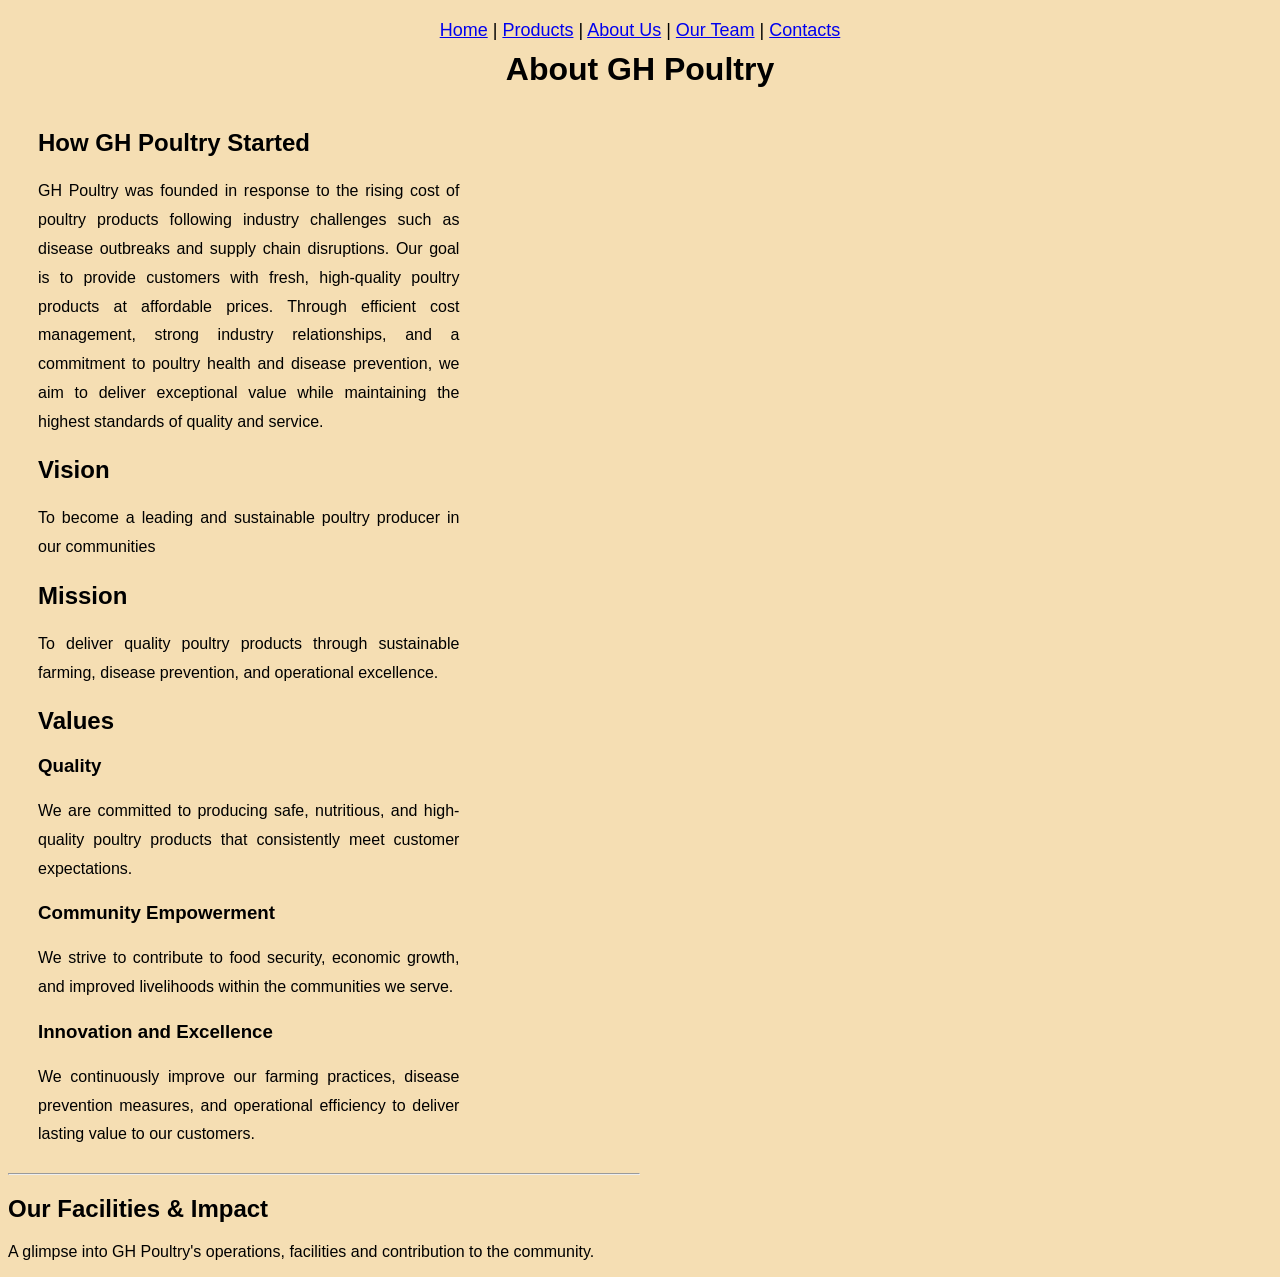
==== about.html @ c9e305f1 "Add files via upload" ====
<!DOCTYPE html>
<html>

<head>
    <title>About Us - GH Poultry</title>
    <link rel="stylesheet" href="style.css">
</head>

<body>

      <nav>
    <a href="index.html">Home</a> |
    <a href="products.html">Products</a> |
    <a href="about.html">About Us</a> |
    <a href="team.html">Our Team</a> |
    <a href="contacts.html">Contacts</a> 
    </nav>

    <h1>About GH Poultry</h1>
    
<div class="about-page">

<div class="about-left">
    <h2>How GH Poultry Started</h2>

    <p>
      GH Poultry was founded in response to the rising cost of poultry products following industry 
      challenges such as disease outbreaks and supply chain disruptions. Our goal is to provide customers 
      with fresh, high-quality poultry products at affordable prices. Through efficient cost management, 
      strong industry relationships, and a commitment to poultry health and disease prevention, we aim to 
      deliver exceptional value while maintaining the highest standards of quality and service.
    </p>

    <h2>Vision</h2>

    <p>
       To become a leading and sustainable poultry producer in our communities
    </p>

    <h2>Mission</h2>

    <p>
       To deliver quality poultry products through sustainable farming, disease prevention,
       and operational excellence.
    </p>

   <h2>Values</h2>

<h3>Quality</h3>

<p>
    We are committed to producing safe, nutritious, and high-quality poultry products that consistently meet customer expectations.
</p>

<h3>Community Empowerment</h3>

<p>
    We strive to contribute to food security, economic growth, and improved livelihoods within the communities we serve.
</p>

<h3>Innovation and Excellence</h3>

<p>
    We continuously improve our farming practices, disease prevention measures, and operational efficiency to deliver lasting value to our customers.
</p>




</div>

</div>



<div class="about-right">
<hr>

<h2>Our Facilities & Impact</h2>

<p>
    A glimpse into GH Poultry's operations, facilities and contribution to the community.
</p>




</div>
</div>

</div>
</body>

</html>
---- style.css ----
body {
    text-align: center;
    background-color: wheat;
    font-family: Arial, Helvetica, sans-serif;
}

img {
    margin-top: 20px;
}

h1 {
    margin-top: 10px;
}

p {
    margin-top: 20px;
}

nav {
    margin-top: 20px;
    font-size: 18px;
}

.address {
    display: inline-block;
    text-align: left;
}

.products {
    display: flex;
    justify-content: space-around;
}

.product {
    width: 30%;
}

.about-page {
    display: flex;
    justify-content: space-between;
    align-items: flex-start;
    text-align: left;
}

.about-left {
    width: 50%;
    text-align: left;
    padding-right: 50px;
}

.about-right {
    width: 50%;
    text-align: left;
}

.about-left p {
    width: 70%;
    text-align: justify;
    line-height: 1.8;
}

.team {
    border: 1px solid black;
    padding: 15px;
    background-color: rgba(255,255,255,0.15);
    width: 95%;
    margin: 0 auto;
}

.member {
    width: 250px;
    background-color: #f5a300;
    padding: 20px;
    margin: 20px auto;
    border: 2px solid white;
    border-radius: 10px;

    display: flex;
    align-items: center;
    gap: 20px;
}

.member {
    min-height: 130px;
}

.position {
    color: red;
    font-size: 18px;
    font-weight: bold;
}

.photo {
    width: 90px;
    height: 110px;
    background-color: lightgray;
    border: 2px solid white;

    display: flex;
    justify-content: center;
    align-items: center;
}

.info {
    flex: 1;
    text-align: center;
}

.info p {
    font-size: 14px;
}

.position {
    margin-bottom: 20px;
}

.team-row {
    display: flex;
    justify-content: center;
    gap: 20px;
    flex-wrap: wrap;
}

.about-page {
    display: flex;
    justify-content: space-between;
    align-items: flex-start;
    text-align: left;
    padding-left: 30px;
    padding-right: 30px;
}

.third-row {
    margin-top: 60px;
}

.logo {
    width: 150px;
    height: auto;
}

.tagline {
    font-style: italic;
    font-size: 18px;
    margin-top: 5px;
    margin-bottom: 15px;
}
.header {
    display: flex;
    align-items: center;
    justify-content: flex-start;
    gap: 20px;

    padding: 15px 30px;
}

.header {
    display: flex;
    align-items: center;
    gap: 20px;
    padding: 15px 30px;
}

.header-text {
    text-align: left;
    display: flex;
    flex-direction: column;
}

.header-text h2 {
    margin: 0 0 5px 0;
}

.tagline {
    margin-top: 5px;
    margin-bottom: 0;
    font-style: italic;
}
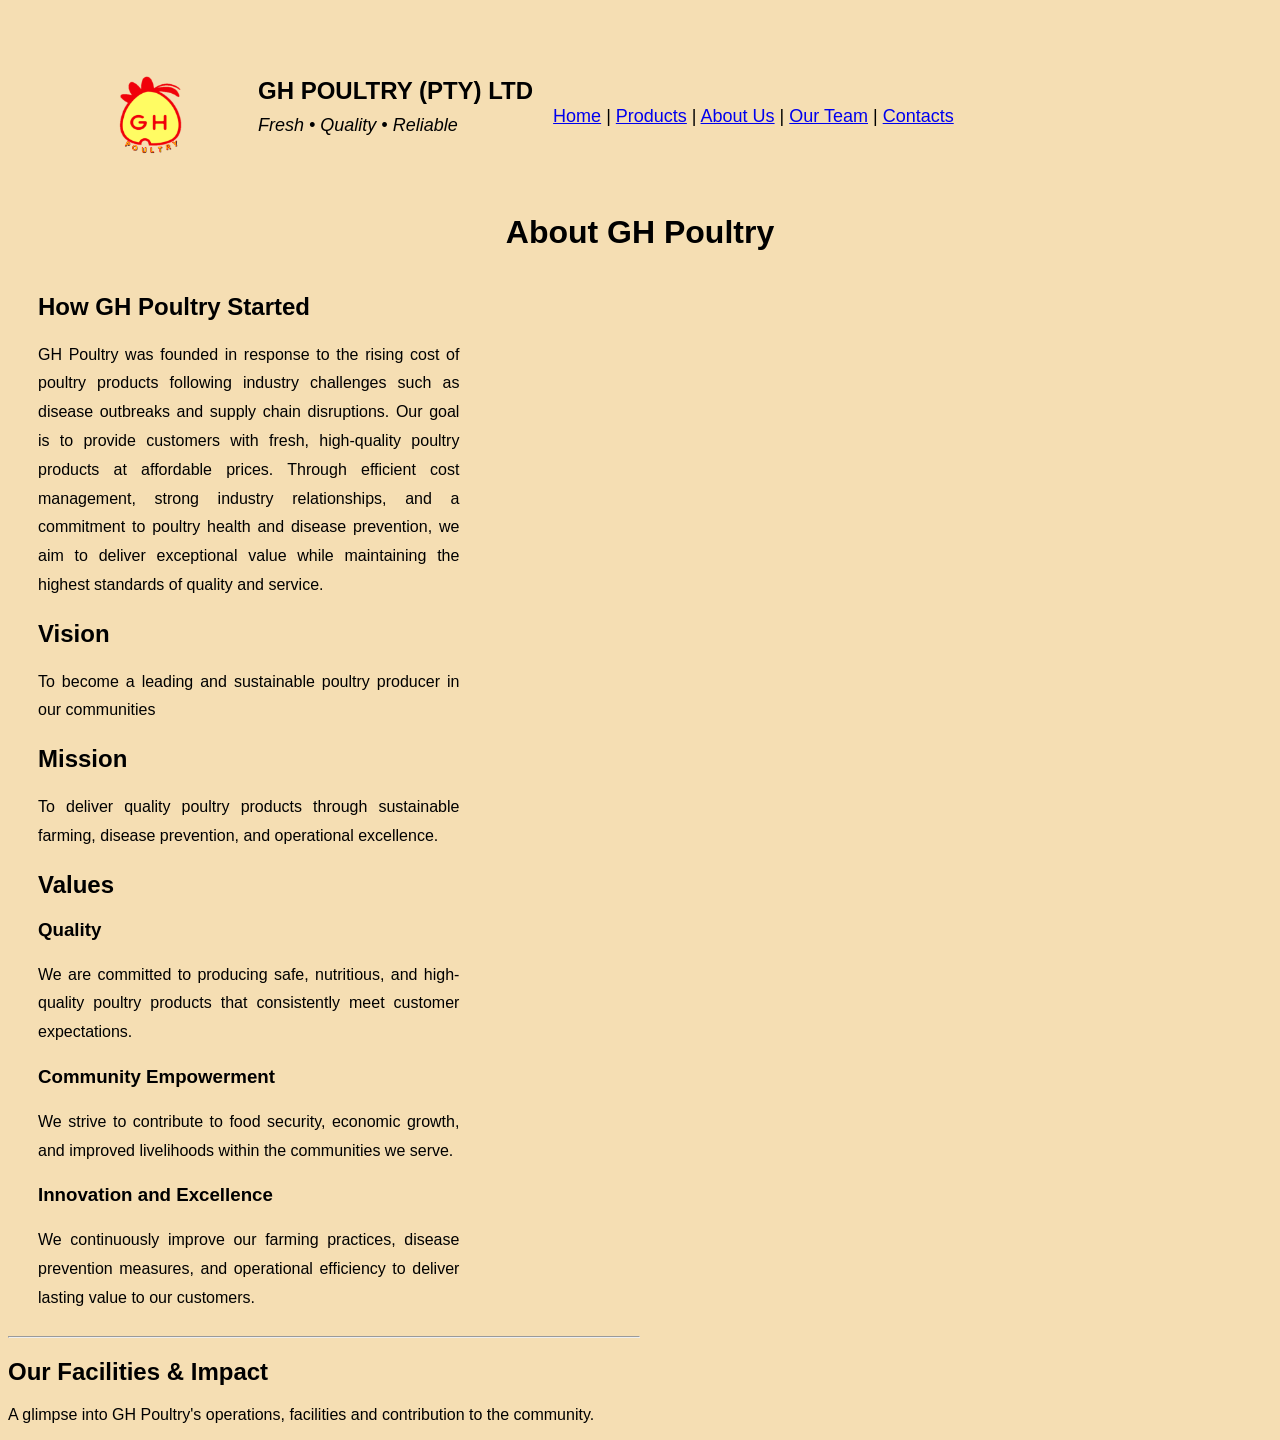
==== commit 141303a8: "Update about.html" ====
--- a/about.html
+++ b/about.html
@@ -2,19 +2,32 @@
 <html>
 
 <head>
-    <title>About Us - GH Poultry</title>
+    
     <link rel="stylesheet" href="style.css">
 </head>
 
 <body>
 
-      <nav>
+    <div class="header">
+
+   <img src="images/logo.png" width="200" height="auto">
+
+    <div class="header-text">
+
+        <h2>GH POULTRY (PTY) LTD </h2>
+        <p class="tagline">Fresh • Quality • Reliable </p>
+
+    </div>
+
+
+       <nav>
     <a href="index.html">Home</a> |
     <a href="products.html">Products</a> |
     <a href="about.html">About Us</a> |
     <a href="team.html">Our Team</a> |
     <a href="contacts.html">Contacts</a> 
     </nav>
+    </div>
 
     <h1>About GH Poultry</h1>
     
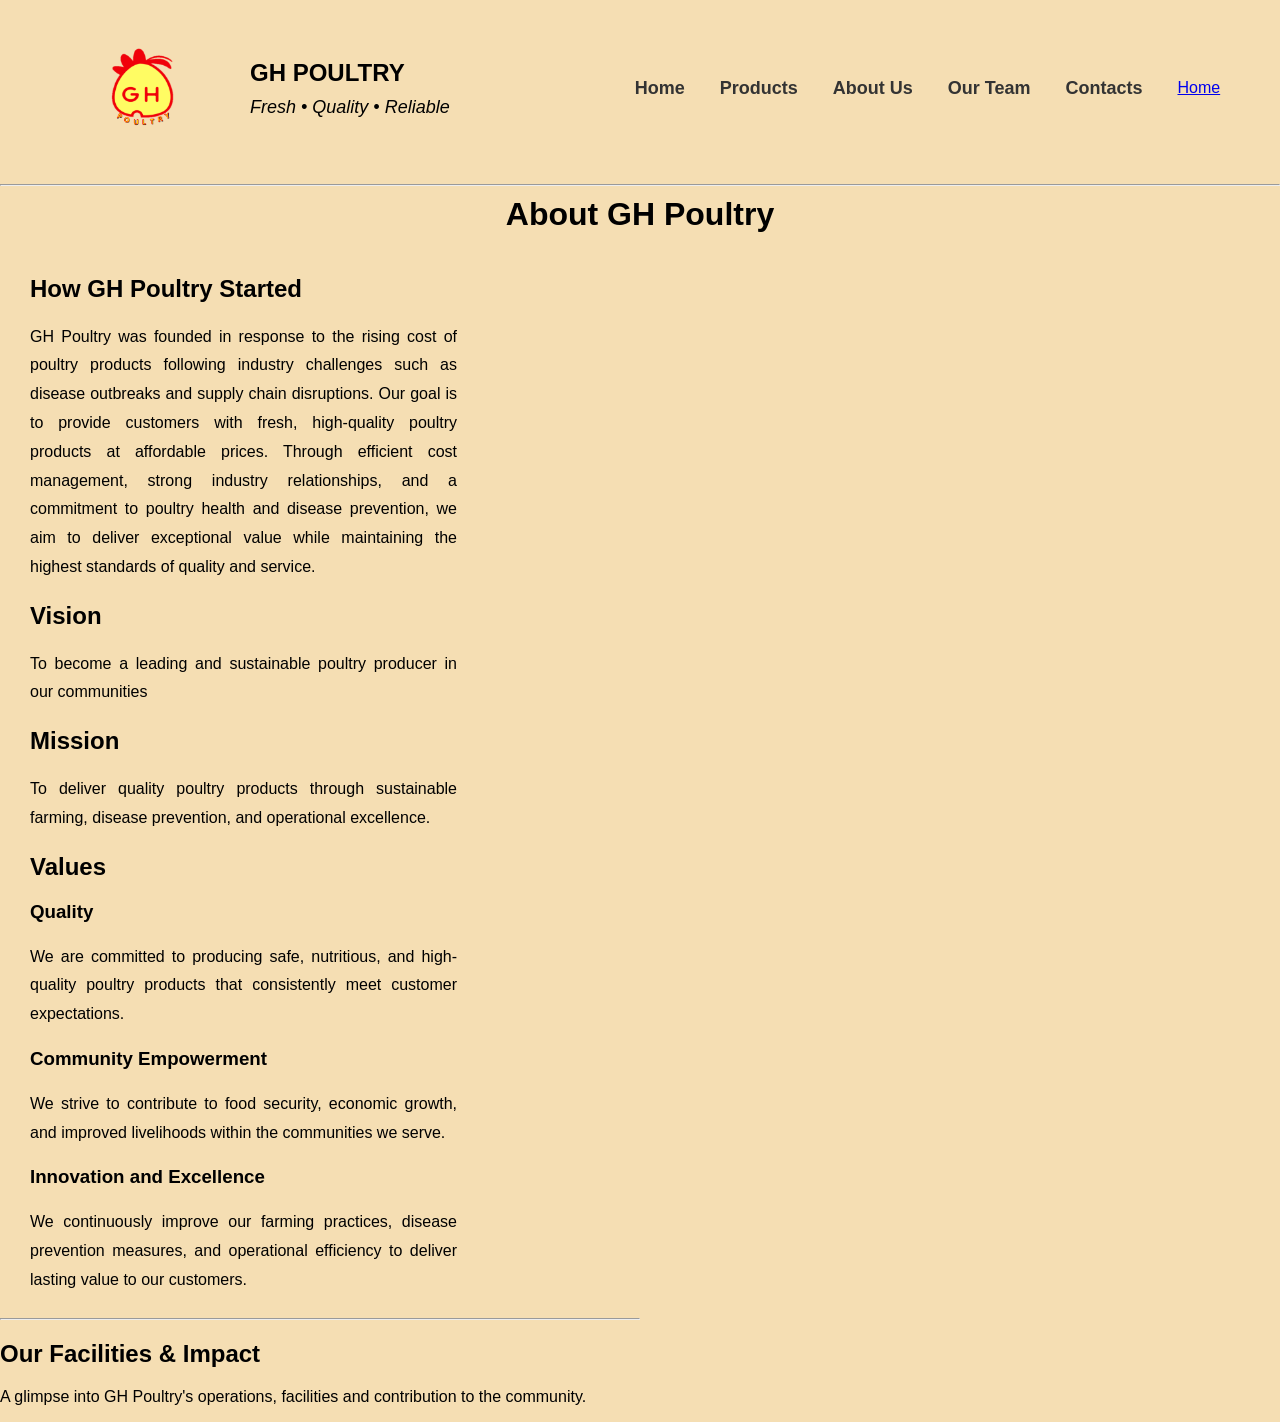
==== commit 32305636: "Update about.html" ====
--- a/about.html
+++ b/about.html
@@ -2,8 +2,11 @@
 <html>
 
 <head>
-    
+
+    <meta name="viewport" content="width=device-width, initial-scale=1.0">
+
     <link rel="stylesheet" href="style.css">
+
 </head>
 
 <body>
@@ -14,21 +17,26 @@
 
     <div class="header-text">
 
-        <h2>GH POULTRY (PTY) LTD </h2>
+        <h2>GH POULTRY</h2>
         <p class="tagline">Fresh • Quality • Reliable </p>
 
     </div>
 
 
-       <nav>
-    <a href="index.html">Home</a> |
-    <a href="products.html">Products</a> |
-    <a href="about.html">About Us</a> |
-    <a href="team.html">Our Team</a> |
-    <a href="contacts.html">Contacts</a> 
-    </nav>
+<nav>
+    <a href="index.html">Home</a>
+    <a href="products.html">Products</a>
+    <a href="about.html">About Us</a>
+    <a href="team.html">Our Team</a>
+    <a href="contacts.html">Contacts</a>
+</nav>
+
+<a href="index.html" class="home-button">Home</a>
+
     </div>
 
+    <hr>
+    
     <h1>About GH Poultry</h1>
     
 <div class="about-page">
@@ -105,3 +113,5 @@
 </body>
 
 </html>
+
+
--- a/style.css
+++ b/style.css
@@ -5,7 +5,7 @@
 }
 
 img {
-    margin-top: 20px;
+    margin-top: 0;
 }
 
 h1 {
@@ -16,10 +16,17 @@
     margin-top: 20px;
 }
 
+.header {
+    display: flex;
+    align-items: center;
+    position: relative;
+}
+
 nav {
-    margin-top: 20px;
+    margin-left: 150px;
     font-size: 18px;
 }
+
 
 .address {
     display: inline-block;
@@ -135,7 +142,7 @@
 }
 
 .logo {
-    width: 150px;
+    width: 100px;
     height: auto;
 }
 
@@ -175,4 +182,260 @@
     margin-top: 5px;
     margin-bottom: 0;
     font-style: italic;
-}+}
+
+.hero-banner {
+    height: 500px;
+    background-image:
+        linear-gradient(
+            rgba(0,0,0,0.45),
+            rgba(0,0,0,0.45)
+        ),
+        url("images/Background.jpg");
+
+    background-size: cover;
+    background-position: center;
+    background-repeat: no-repeat;
+}
+
+.hero-content{
+    height:100%;
+    display:flex;
+    flex-direction:column;
+    justify-content:center;
+    align-items:flex-start;
+    text-align:left;
+
+    width:50%;
+    padding-left:150px;
+
+    color:white;
+}
+
+.hero-content h1{
+    font-size:48px;
+    margin-bottom:15px;
+    text-shadow:2px 2px 8px rgba(0,0,0,0.7);
+}
+
+.hero-content p{
+    font-size:22px;
+    max-width:700px;
+    text-shadow:1px 1px 6px rgba(0,0,0,0.7);
+}
+
+.content {
+    text-align: center;
+    margin-top: 40px;
+}
+
+body {
+    margin: 0;
+    padding: 0;
+}
+
+.photo img {
+    width: 150px;
+    height: 150px;
+    object-fit: cover;
+    border-radius: 50%;
+    border: 3px solid #d4a017;
+}
+
+.why-choose {
+    text-align: center;
+    margin: 40px 0;
+}
+
+.card-container {
+    display: flex;
+    justify-content: center;
+    gap: 20px;
+    flex-wrap: wrap;
+}
+
+.card {
+    background: white;
+    width: 260px;
+    padding: 20px;
+    border-radius: 15px;
+    box-shadow: 0 4px 10px rgba(0,0,0,0.1);
+}
+
+.card h3 {
+    margin-bottom: 10px;
+}
+.card:hover{
+    transform: translateY(-5px);
+    transition: 0.3s;
+}
+
+.hero-buttons{
+    margin-top:20px;
+}
+
+.btn{
+    display:inline-block;
+    background:#d97706;
+    color:white;
+    text-decoration:none;
+    padding:12px 25px;
+    margin:0 10px;
+    border-radius:8px;
+    font-weight:bold;
+}
+
+.btn:hover{
+    background:#b45309;
+}
+
+nav a{
+    text-decoration:none;
+    color:#333;
+    font-weight:bold;
+    margin:0 15px;
+}
+
+nav a:hover{
+    color:#d97706 }
+
+footer{
+    background:#333;
+    color:white;
+    text-align:center;
+    padding:30px;
+    margin-top:50px;
+}
+
+footer h3{
+    margin-bottom:10px;
+}
+
+footer p{
+    margin:5px 0;
+}
+
+footer iframe{
+    width:80%;
+    max-width:600px;
+    height:300px;
+    border-radius:10px;
+    margin:20px 0;
+}
+
+.menu-toggle{
+    display: none;
+}
+
+#mobileMenu{
+    display: flex;
+}
+
+@media screen and (max-width: 768px){
+
+  .menu-toggle{
+    display: block;
+    position: absolute;
+    right: 20px;
+    top: 20px;
+    z-index: 1001;
+}
+
+    .header img{
+    width: 55px;
+    height: auto;
+}
+
+.header{
+    flex-direction: row;
+    align-items: center;
+    justify-content: flex-start;
+    gap: 15px;
+}
+
+.header-text{
+    text-align: left;
+}
+
+    .header{
+    position: relative;
+}
+
+    .hero-content{
+        width: 90%;
+        padding-left: 20px;
+    }
+
+    .hero-content h1{
+        font-size: 32px;
+    }
+
+    .hero-content p{
+        font-size: 16px;
+    }
+
+#mobileMenu{
+    display: flex;
+    flex-direction: column;
+
+    position: fixed;
+    top: 0;
+    right: -250px;
+
+    width: 110px;
+    height: 100vh;
+
+    background: rgba(245, 222, 179, 0.25);
+
+    backdrop-filter: blur(15px);
+
+    padding-top: 60px;
+
+    box-shadow: -3px 0 8px rgba(0,0,0,0.12);
+
+    text-align: center;
+    transition: right 0.3s ease;
+    z-index: 1000;
+}
+
+#mobileMenu a{
+    display: block;
+    padding: 8px;
+    margin: 2px 0;
+    text-decoration: none;
+    color: #333;
+    font-weight: bold;
+    font-size: 18px;
+}
+
+    nav{
+        margin-left: 0;
+    }
+
+#mobileMenu a:hover{
+    background: rgba(217,119,6,0.1);
+    color: #d97706;
+    border-radius: 5px;
+}
+
+.tagline{
+    font-size: 14px;
+}
+
+.header-text h2{
+    font-size: 16px;
+    margin-bottom: 5px;
+}
+
+.hero-buttons{
+    display: flex;
+    flex-direction: column;
+    gap: 10px;
+}
+
+.btn{
+    width: fit-content;
+}
+
+}
+
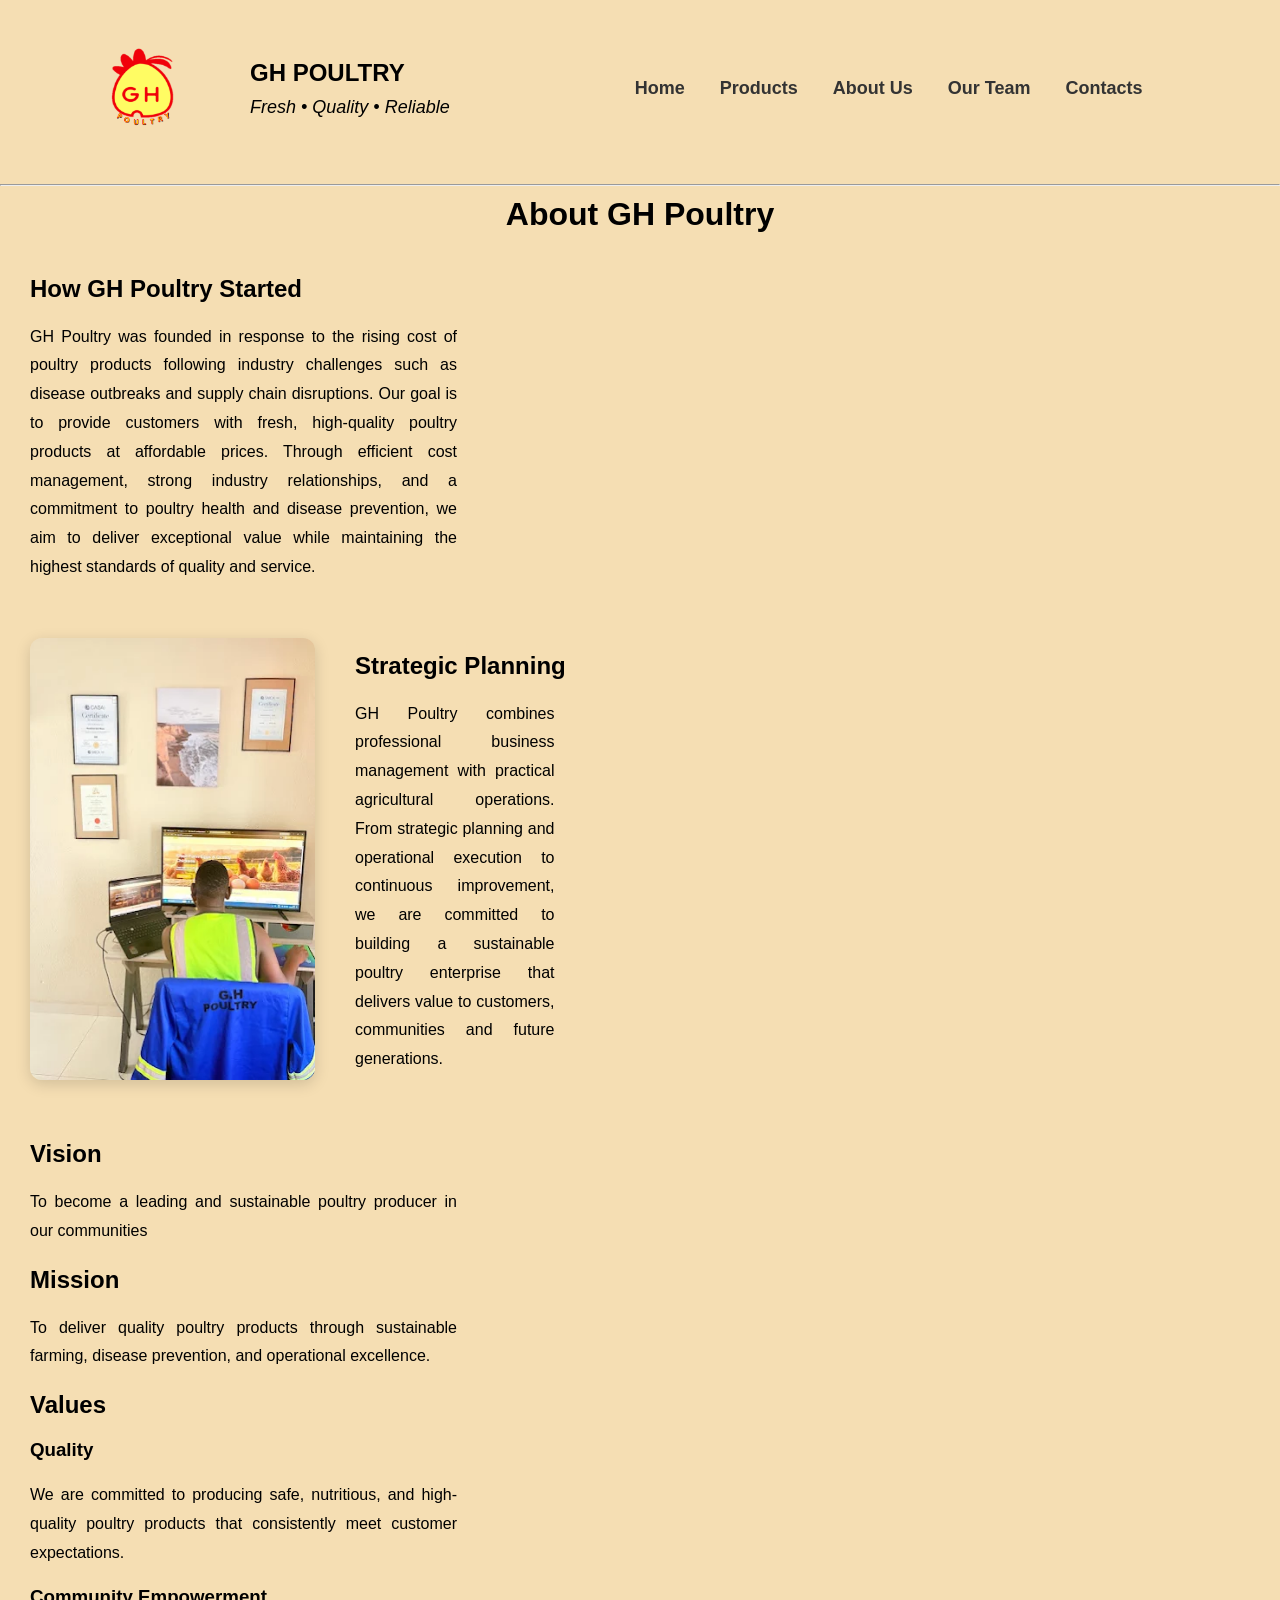
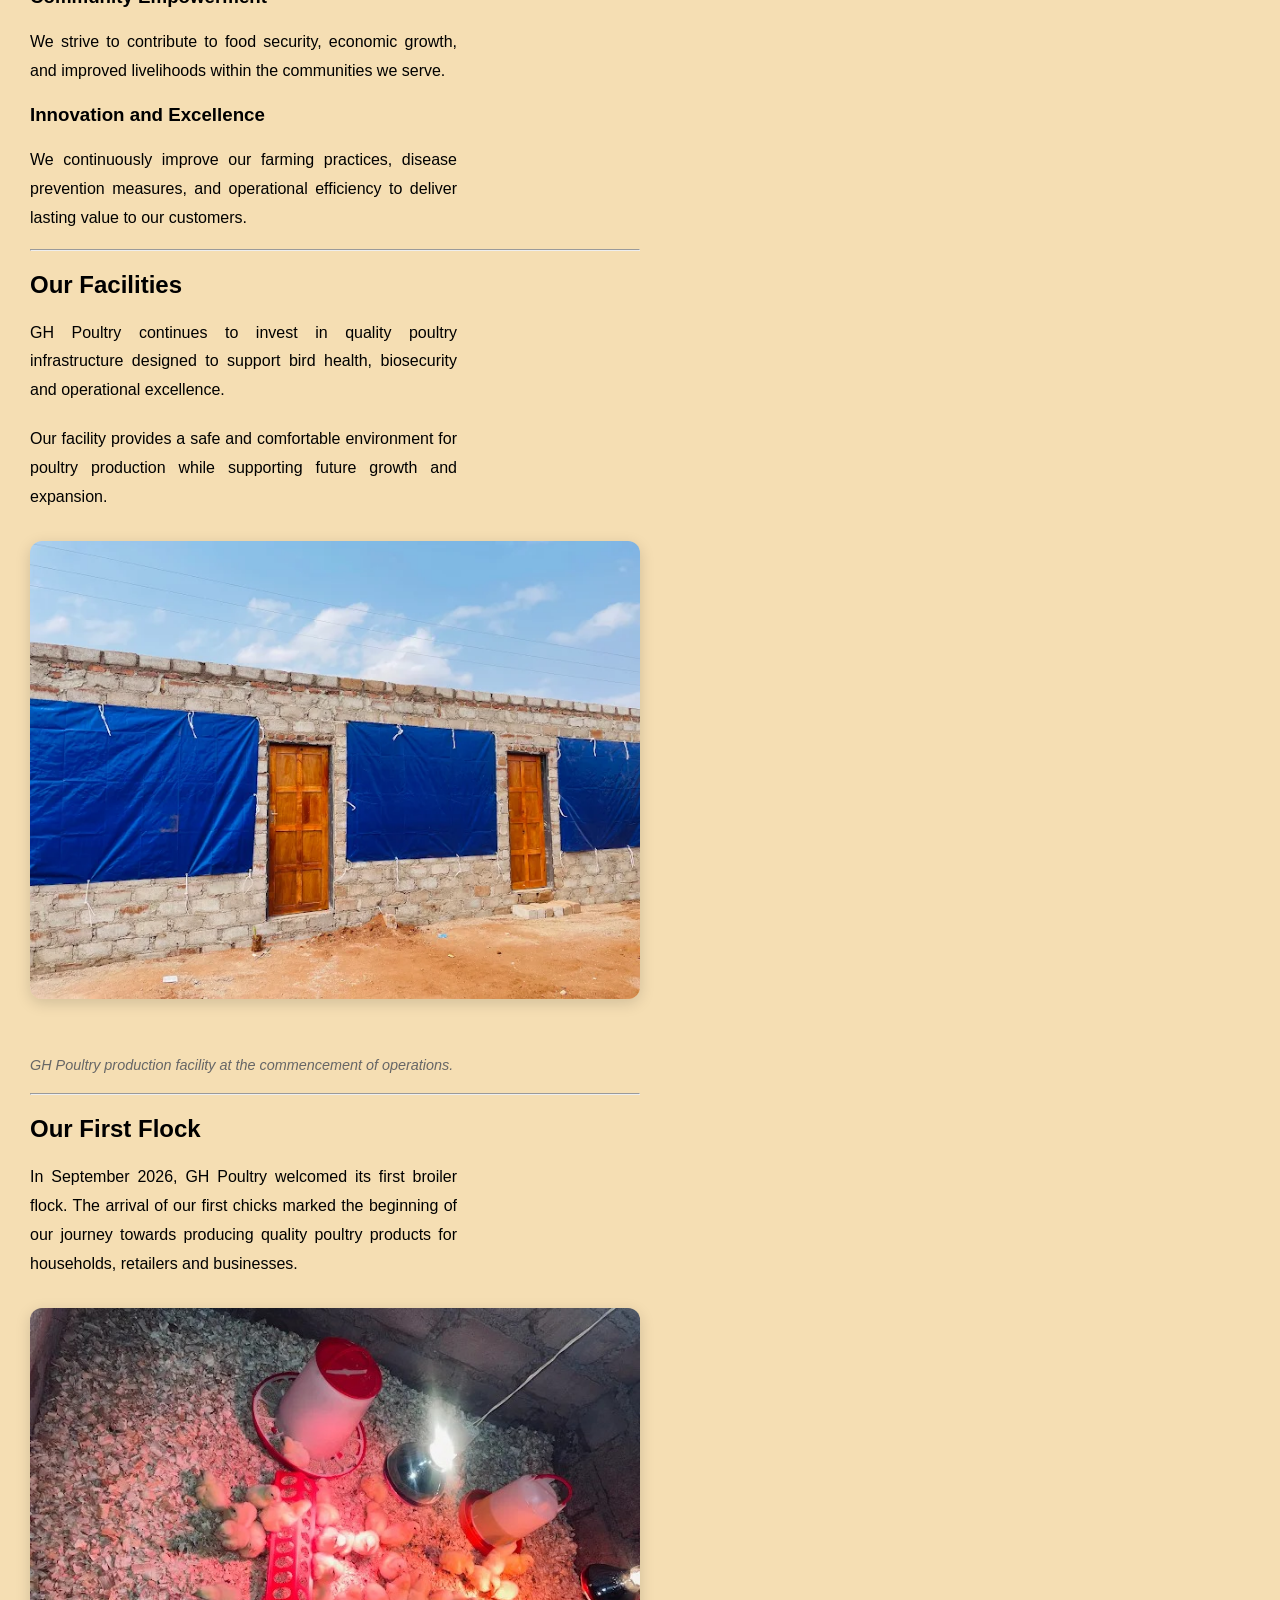
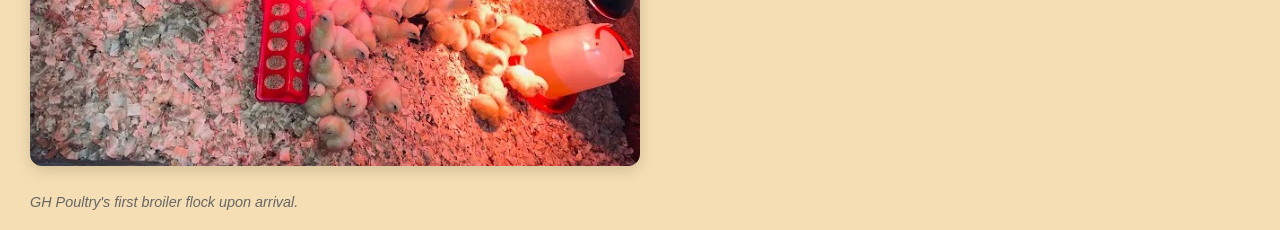
==== commit 1116624c: "Updated About Us page with facilities and first flock" ====
--- a/about.html
+++ b/about.html
@@ -1,117 +1,171 @@
-<!DOCTYPE html>
-<html>
-
-<head>
-
-    <meta name="viewport" content="width=device-width, initial-scale=1.0">
-
-    <link rel="stylesheet" href="style.css">
-
-</head>
-
-<body>
-
-    <div class="header">
-
-   <img src="images/logo.png" width="200" height="auto">
-
-    <div class="header-text">
-
-        <h2>GH POULTRY</h2>
-        <p class="tagline">Fresh • Quality • Reliable </p>
-
-    </div>
-
-
-<nav>
-    <a href="index.html">Home</a>
-    <a href="products.html">Products</a>
-    <a href="about.html">About Us</a>
-    <a href="team.html">Our Team</a>
-    <a href="contacts.html">Contacts</a>
-</nav>
-
-<a href="index.html" class="home-button">Home</a>
-
-    </div>
-
-    <hr>
-    
-    <h1>About GH Poultry</h1>
-    
-<div class="about-page">
-
-<div class="about-left">
-    <h2>How GH Poultry Started</h2>
-
-    <p>
-      GH Poultry was founded in response to the rising cost of poultry products following industry 
-      challenges such as disease outbreaks and supply chain disruptions. Our goal is to provide customers 
-      with fresh, high-quality poultry products at affordable prices. Through efficient cost management, 
-      strong industry relationships, and a commitment to poultry health and disease prevention, we aim to 
-      deliver exceptional value while maintaining the highest standards of quality and service.
-    </p>
-
-    <h2>Vision</h2>
-
-    <p>
-       To become a leading and sustainable poultry producer in our communities
-    </p>
-
-    <h2>Mission</h2>
-
-    <p>
-       To deliver quality poultry products through sustainable farming, disease prevention,
-       and operational excellence.
-    </p>
-
-   <h2>Values</h2>
-
-<h3>Quality</h3>
-
-<p>
-    We are committed to producing safe, nutritious, and high-quality poultry products that consistently meet customer expectations.
-</p>
-
-<h3>Community Empowerment</h3>
-
-<p>
-    We strive to contribute to food security, economic growth, and improved livelihoods within the communities we serve.
-</p>
-
-<h3>Innovation and Excellence</h3>
-
-<p>
-    We continuously improve our farming practices, disease prevention measures, and operational efficiency to deliver lasting value to our customers.
-</p>
-
-
-
-
-</div>
-
-</div>
-
-
-
-<div class="about-right">
-<hr>
-
-<h2>Our Facilities & Impact</h2>
-
-<p>
-    A glimpse into GH Poultry's operations, facilities and contribution to the community.
-</p>
-
-
-
-
-</div>
-</div>
-
-</div>
-</body>
-
-</html>
-
-
+<!DOCTYPE html>
+<html>
+
+<head>
+
+    <meta name="viewport" content="width=device-width, initial-scale=1.0">
+
+    <link rel="stylesheet" href="style.css">
+
+</head>
+
+<body>
+
+    <div class="header">
+
+   <img src="images/logo.png" width="200" height="auto">
+
+    <div class="header-text">
+
+        <h2>GH POULTRY</h2>
+        <p class="tagline">Fresh • Quality • Reliable </p>
+
+    </div>
+
+
+<nav>
+    <a href="index.html">Home</a>
+    <a href="products.html">Products</a>
+    <a href="about.html">About Us</a>
+    <a href="team.html">Our Team</a>
+    <a href="contacts.html">Contacts</a>
+</nav>
+
+<a href="index.html" class="home-button">Home</a>
+
+    </div>
+
+    <hr>
+    
+    <h1>About GH Poultry</h1>
+    
+<div class="about-page">
+
+<div class="about-left">
+
+<h2>How GH Poultry Started</h2>
+
+<p>
+    GH Poultry was founded in response to the rising cost of poultry products following industry
+    challenges such as disease outbreaks and supply chain disruptions. Our goal is to provide
+    customers with fresh, high-quality poultry products at affordable prices. Through efficient
+    cost management, strong industry relationships, and a commitment to poultry health and
+    disease prevention, we aim to deliver exceptional value while maintaining the highest
+    standards of quality and service.
+</p>
+
+<div class="story-section">
+
+    <div class="story-image">
+    <img src="images/strategy.webp">
+    </div>
+
+    <div class="story-text">
+
+        <h2>Strategic Planning </h2>
+
+        <p>
+            GH Poultry combines professional business management with practical agricultural
+            operations. From strategic planning and operational execution to continuous
+            improvement, we are committed to building a sustainable poultry enterprise that
+            delivers value to customers, communities and future generations.
+        </p>
+
+    </div>
+
+</div>
+
+    <h2>Vision</h2>
+
+    <p>
+       To become a leading and sustainable poultry producer in our communities
+    </p>
+
+    <h2>Mission</h2>
+
+    <p>
+       To deliver quality poultry products through sustainable farming, disease prevention,
+       and operational excellence.
+    </p>
+
+   <h2>Values</h2>
+
+<h3>Quality</h3>
+
+<p>
+    We are committed to producing safe, nutritious, and high-quality poultry products that consistently meet customer expectations.
+</p>
+
+<h3>Community Empowerment</h3>
+
+<p>
+    We strive to contribute to food security, economic growth, and improved livelihoods within the communities we serve.
+</p>
+
+<h3>Innovation and Excellence</h3>
+
+<p>
+    We continuously improve our farming practices, disease prevention measures, and operational efficiency to deliver lasting value to our customers.
+</p>
+
+
+
+
+
+
+<hr>
+
+<h2>Our Facilities</h2>
+
+<p>
+GH Poultry continues to invest in quality poultry
+infrastructure designed to support bird health,
+biosecurity and operational excellence.
+</p>
+
+<p>
+Our facility provides a safe and comfortable
+environment for poultry production while supporting
+future growth and expansion.
+</p>
+
+<div class="facility-section">
+
+    <img src="images/facility.webp"
+         alt="GH Poultry Production Facility">
+
+</div>
+
+<p class="photo-caption">
+GH Poultry production facility at the commencement of operations.
+</p>
+
+<hr>
+
+<h2>Our First Flock</h2>
+
+<p>
+In September 2026, GH Poultry welcomed its first
+broiler flock. The arrival of our first chicks marked the
+beginning of our journey towards producing quality
+poultry products for households, retailers and businesses.
+</p>
+
+<div class="flock-section">
+
+    <img src="images/First_Fock.jpg">
+
+</div>
+
+<p class="photo-caption">
+GH Poultry's first broiler flock upon arrival.
+</p>
+</div>
+
+</div>
+</body>
+
+</html>
+
+
+
--- a/style.css
+++ b/style.css
@@ -1,441 +1,596 @@
-body {
-    text-align: center;
-    background-color: wheat;
-    font-family: Arial, Helvetica, sans-serif;
-}
-
-img {
-    margin-top: 0;
-}
-
-h1 {
-    margin-top: 10px;
-}
-
-p {
-    margin-top: 20px;
-}
-
-.header {
-    display: flex;
-    align-items: center;
-    position: relative;
-}
-
-nav {
-    margin-left: 150px;
-    font-size: 18px;
-}
-
-
-.address {
-    display: inline-block;
-    text-align: left;
-}
-
-.products {
-    display: flex;
-    justify-content: space-around;
-}
-
-.product {
-    width: 30%;
-}
-
-.about-page {
-    display: flex;
-    justify-content: space-between;
-    align-items: flex-start;
-    text-align: left;
-}
-
-.about-left {
-    width: 50%;
-    text-align: left;
-    padding-right: 50px;
-}
-
-.about-right {
-    width: 50%;
-    text-align: left;
-}
-
-.about-left p {
-    width: 70%;
-    text-align: justify;
-    line-height: 1.8;
-}
-
-.team {
-    border: 1px solid black;
-    padding: 15px;
-    background-color: rgba(255,255,255,0.15);
-    width: 95%;
-    margin: 0 auto;
-}
-
-.member {
-    width: 250px;
-    background-color: #f5a300;
-    padding: 20px;
-    margin: 20px auto;
-    border: 2px solid white;
-    border-radius: 10px;
-
-    display: flex;
-    align-items: center;
-    gap: 20px;
-}
-
-.member {
-    min-height: 130px;
-}
-
-.position {
-    color: red;
-    font-size: 18px;
-    font-weight: bold;
-}
-
-.photo {
-    width: 90px;
-    height: 110px;
-    background-color: lightgray;
-    border: 2px solid white;
-
-    display: flex;
-    justify-content: center;
-    align-items: center;
-}
-
-.info {
-    flex: 1;
-    text-align: center;
-}
-
-.info p {
-    font-size: 14px;
-}
-
-.position {
-    margin-bottom: 20px;
-}
-
-.team-row {
-    display: flex;
-    justify-content: center;
-    gap: 20px;
-    flex-wrap: wrap;
-}
-
-.about-page {
-    display: flex;
-    justify-content: space-between;
-    align-items: flex-start;
-    text-align: left;
-    padding-left: 30px;
-    padding-right: 30px;
-}
-
-.third-row {
-    margin-top: 60px;
-}
-
-.logo {
-    width: 100px;
-    height: auto;
-}
-
-.tagline {
-    font-style: italic;
-    font-size: 18px;
-    margin-top: 5px;
-    margin-bottom: 15px;
-}
-.header {
-    display: flex;
-    align-items: center;
-    justify-content: flex-start;
-    gap: 20px;
-
-    padding: 15px 30px;
-}
-
-.header {
-    display: flex;
-    align-items: center;
-    gap: 20px;
-    padding: 15px 30px;
-}
-
-.header-text {
-    text-align: left;
-    display: flex;
-    flex-direction: column;
-}
-
-.header-text h2 {
-    margin: 0 0 5px 0;
-}
-
-.tagline {
-    margin-top: 5px;
-    margin-bottom: 0;
-    font-style: italic;
-}
-
-.hero-banner {
-    height: 500px;
-    background-image:
-        linear-gradient(
-            rgba(0,0,0,0.45),
-            rgba(0,0,0,0.45)
-        ),
-        url("images/Background.jpg");
-
-    background-size: cover;
-    background-position: center;
-    background-repeat: no-repeat;
-}
-
-.hero-content{
-    height:100%;
-    display:flex;
-    flex-direction:column;
-    justify-content:center;
-    align-items:flex-start;
-    text-align:left;
-
-    width:50%;
-    padding-left:150px;
-
-    color:white;
-}
-
-.hero-content h1{
-    font-size:48px;
-    margin-bottom:15px;
-    text-shadow:2px 2px 8px rgba(0,0,0,0.7);
-}
-
-.hero-content p{
-    font-size:22px;
-    max-width:700px;
-    text-shadow:1px 1px 6px rgba(0,0,0,0.7);
-}
-
-.content {
-    text-align: center;
-    margin-top: 40px;
-}
-
-body {
-    margin: 0;
-    padding: 0;
-}
-
-.photo img {
-    width: 150px;
-    height: 150px;
-    object-fit: cover;
-    border-radius: 50%;
-    border: 3px solid #d4a017;
-}
-
-.why-choose {
-    text-align: center;
-    margin: 40px 0;
-}
-
-.card-container {
-    display: flex;
-    justify-content: center;
-    gap: 20px;
-    flex-wrap: wrap;
-}
-
-.card {
-    background: white;
-    width: 260px;
-    padding: 20px;
-    border-radius: 15px;
-    box-shadow: 0 4px 10px rgba(0,0,0,0.1);
-}
-
-.card h3 {
-    margin-bottom: 10px;
-}
-.card:hover{
-    transform: translateY(-5px);
-    transition: 0.3s;
-}
-
-.hero-buttons{
-    margin-top:20px;
-}
-
-.btn{
-    display:inline-block;
-    background:#d97706;
-    color:white;
-    text-decoration:none;
-    padding:12px 25px;
-    margin:0 10px;
-    border-radius:8px;
-    font-weight:bold;
-}
-
-.btn:hover{
-    background:#b45309;
-}
-
-nav a{
-    text-decoration:none;
-    color:#333;
-    font-weight:bold;
-    margin:0 15px;
-}
-
-nav a:hover{
-    color:#d97706 }
-
-footer{
-    background:#333;
-    color:white;
-    text-align:center;
-    padding:30px;
-    margin-top:50px;
-}
-
-footer h3{
-    margin-bottom:10px;
-}
-
-footer p{
-    margin:5px 0;
-}
-
-footer iframe{
-    width:80%;
-    max-width:600px;
-    height:300px;
-    border-radius:10px;
-    margin:20px 0;
-}
-
-.menu-toggle{
-    display: none;
-}
-
-#mobileMenu{
-    display: flex;
-}
-
-@media screen and (max-width: 768px){
-
-  .menu-toggle{
-    display: block;
-    position: absolute;
-    right: 20px;
-    top: 20px;
-    z-index: 1001;
-}
-
-    .header img{
-    width: 55px;
-    height: auto;
-}
-
-.header{
-    flex-direction: row;
-    align-items: center;
-    justify-content: flex-start;
-    gap: 15px;
-}
-
-.header-text{
-    text-align: left;
-}
-
-    .header{
-    position: relative;
-}
-
-    .hero-content{
-        width: 90%;
-        padding-left: 20px;
-    }
-
-    .hero-content h1{
-        font-size: 32px;
-    }
-
-    .hero-content p{
-        font-size: 16px;
-    }
-
-#mobileMenu{
-    display: flex;
-    flex-direction: column;
-
-    position: fixed;
-    top: 0;
-    right: -250px;
-
-    width: 110px;
-    height: 100vh;
-
-    background: rgba(245, 222, 179, 0.25);
-
-    backdrop-filter: blur(15px);
-
-    padding-top: 60px;
-
-    box-shadow: -3px 0 8px rgba(0,0,0,0.12);
-
-    text-align: center;
-    transition: right 0.3s ease;
-    z-index: 1000;
-}
-
-#mobileMenu a{
-    display: block;
-    padding: 8px;
-    margin: 2px 0;
-    text-decoration: none;
-    color: #333;
-    font-weight: bold;
-    font-size: 18px;
-}
-
-    nav{
-        margin-left: 0;
-    }
-
-#mobileMenu a:hover{
-    background: rgba(217,119,6,0.1);
-    color: #d97706;
-    border-radius: 5px;
-}
-
-.tagline{
-    font-size: 14px;
-}
-
-.header-text h2{
-    font-size: 16px;
-    margin-bottom: 5px;
-}
-
-.hero-buttons{
-    display: flex;
-    flex-direction: column;
-    gap: 10px;
-}
-
-.btn{
-    width: fit-content;
-}
-
-}
-
+body {
+    text-align: center;
+    background-color: wheat;
+    font-family: Arial, Helvetica, sans-serif;
+}
+
+img {
+    margin-top: 0;
+}
+
+h1 {
+    margin-top: 10px;
+}
+
+p {
+    margin-top: 20px;
+}
+
+.header {
+    display: flex;
+    align-items: center;
+    position: relative;
+}
+
+nav {
+    margin-left: 150px;
+    font-size: 18px;
+}
+
+
+.address {
+    display: inline-block;
+    text-align: left;
+}
+
+.products {
+    display: flex;
+    justify-content: space-around;
+}
+
+.product {
+    width: 30%;
+}
+
+.about-page {
+    display: flex;
+    justify-content: space-between;
+    align-items: flex-start;
+    text-align: left;
+}
+
+.about-left {
+    width: 50%;
+    text-align: left;
+    padding-right: 50px;
+}
+
+.about-right {
+    width: 50%;
+    text-align: left;
+}
+
+.about-left p {
+    width: 70%;
+    text-align: justify;
+    line-height: 1.8;
+}
+
+.team {
+    border: 1px solid black;
+    padding: 15px;
+    background-color: rgba(255,255,255,0.15);
+    width: 95%;
+    margin: 0 auto;
+}
+
+.member {
+    width: 250px;
+    background-color: #f5a300;
+    padding: 20px;
+    margin: 20px auto;
+    border: 2px solid white;
+    border-radius: 10px;
+
+    display: flex;
+    align-items: center;
+    gap: 20px;
+}
+
+.member {
+    min-height: 130px;
+}
+
+.position {
+    color: red;
+    font-size: 18px;
+    font-weight: bold;
+}
+
+.photo {
+    width: 90px;
+    height: 110px;
+    background-color: lightgray;
+    border: 2px solid white;
+
+    display: flex;
+    justify-content: center;
+    align-items: center;
+}
+
+.info {
+    flex: 1;
+    text-align: center;
+}
+
+.info p {
+    font-size: 14px;
+}
+
+.position {
+    margin-bottom: 20px;
+}
+
+.team-row {
+    display: flex;
+    justify-content: center;
+    gap: 20px;
+    flex-wrap: wrap;
+}
+
+.about-page {
+    display: flex;
+    justify-content: space-between;
+    align-items: flex-start;
+    text-align: left;
+    padding-left: 30px;
+    padding-right: 30px;
+}
+
+.third-row {
+    margin-top: 60px;
+}
+
+.logo {
+    width: 100px;
+    height: auto;
+}
+
+.tagline {
+    font-style: italic;
+    font-size: 18px;
+    margin-top: 5px;
+    margin-bottom: 15px;
+}
+.header {
+    display: flex;
+    align-items: center;
+    justify-content: flex-start;
+    gap: 20px;
+
+    padding: 15px 30px;
+}
+
+.header {
+    display: flex;
+    align-items: center;
+    gap: 20px;
+    padding: 15px 30px;
+}
+
+.header-text {
+    text-align: left;
+    display: flex;
+    flex-direction: column;
+}
+
+.header-text h2 {
+    margin: 0 0 5px 0;
+}
+
+.tagline {
+    margin-top: 5px;
+    margin-bottom: 0;
+    font-style: italic;
+}
+
+.hero-banner {
+    height: 500px;
+    background-image:
+        linear-gradient(
+            rgba(0,0,0,0.45),
+            rgba(0,0,0,0.45)
+        ),
+        url("images/Background.jpg");
+
+    background-size: cover;
+    background-position: center;
+    background-repeat: no-repeat;
+}
+
+.hero-content{
+    height:100%;
+    display:flex;
+    flex-direction:column;
+    justify-content:center;
+    align-items:flex-start;
+    text-align:left;
+
+    width:50%;
+    padding-left:150px;
+
+    color:white;
+}
+
+.hero-content h1{
+    font-size:48px;
+    margin-bottom:15px;
+    text-shadow:2px 2px 8px rgba(0,0,0,0.7);
+}
+
+.hero-content p{
+    font-size:22px;
+    max-width:700px;
+    text-shadow:1px 1px 6px rgba(0,0,0,0.7);
+}
+
+.content {
+    text-align: center;
+    margin-top: 40px;
+}
+
+body {
+    margin: 0;
+    padding: 0;
+}
+
+.photo img {
+    width: 150px;
+    height: 150px;
+    object-fit: cover;
+    border-radius: 50%;
+    border: 3px solid #d4a017;
+}
+
+.why-choose {
+    text-align: center;
+    margin: 40px 0;
+}
+
+.card-container {
+    display: flex;
+    justify-content: center;
+    gap: 20px;
+    flex-wrap: wrap;
+}
+
+.card {
+    background: white;
+    width: 260px;
+    padding: 20px;
+    border-radius: 15px;
+    box-shadow: 0 4px 10px rgba(0,0,0,0.1);
+}
+
+.card h3 {
+    margin-bottom: 10px;
+}
+.card:hover{
+    transform: translateY(-5px);
+    transition: 0.3s;
+}
+
+.hero-buttons{
+    margin-top:20px;
+}
+
+.btn{
+    display:inline-block;
+    background:#d97706;
+    color:white;
+    text-decoration:none;
+    padding:12px 25px;
+    margin:0 10px;
+    border-radius:8px;
+    font-weight:bold;
+}
+
+.btn:hover{
+    background:#b45309;
+}
+
+nav a{
+    text-decoration:none;
+    color:#333;
+    font-weight:bold;
+    margin:0 15px;
+}
+
+nav a:hover{
+    color:#d97706 }
+
+footer{
+    background:#333;
+    color:white;
+    text-align:center;
+    padding:30px;
+    margin-top:50px;
+}
+
+footer h3{
+    margin-bottom:10px;
+}
+
+footer p{
+    margin:5px 0;
+}
+
+footer iframe{
+    width:80%;
+    max-width:600px;
+    height:300px;
+    border-radius:10px;
+    margin:20px 0;
+}
+
+.menu-toggle{
+    display: none;
+}
+
+#mobileMenu{
+    display: flex;
+}
+
+.home-button{
+    display: none;
+}
+
+@media screen and (max-width: 768px){
+
+  .menu-toggle{
+    display: block;
+    position: absolute;
+    right: 20px;
+    top: 20px;
+    z-index: 1001;
+}
+
+    .header img{
+    width: 55px;
+    height: auto;
+}
+
+.header{
+    flex-direction: row;
+    align-items: center;
+    justify-content: flex-start;
+    gap: 15px;
+}
+
+.header-text{
+    text-align: left;
+}
+
+    .header{
+    position: relative;
+}
+
+    .hero-content{
+        width: 90%;
+        padding-left: 20px;
+    }
+
+    .hero-content h1{
+        font-size: 32px;
+    }
+
+    .hero-content p{
+        font-size: 16px;
+    }
+
+#mobileMenu{
+    display: flex;
+    flex-direction: column;
+
+    position: fixed;
+    top: 0;
+    right: -250px;
+
+    width: 110px;
+    height: 100vh;
+
+    background: rgba(245, 222, 179, 0.25);
+
+    backdrop-filter: blur(15px);
+
+    padding-top: 60px;
+
+    box-shadow: -3px 0 8px rgba(0,0,0,0.12);
+
+    text-align: center;
+    transition: right 0.3s ease;
+    z-index: 1000;
+}
+
+#mobileMenu a{
+    display: block;
+    padding: 8px;
+    margin: 2px 0;
+    text-decoration: none;
+    color: #333;
+    font-weight: bold;
+    font-size: 18px;
+}
+
+    nav{
+        margin-left: 0;
+    }
+
+#mobileMenu a:hover{
+    background: rgba(217,119,6,0.1);
+    color: #d97706;
+    border-radius: 5px;
+}
+
+.tagline{
+    font-size: 14px;
+}
+
+.header-text h2{
+    font-size: 16px;
+    margin-bottom: 5px;
+}
+
+.hero-buttons{
+    display: flex;
+    flex-direction: column;
+    gap: 10px;
+}
+
+.btn{
+    width: fit-content;
+}
+
+.home-button{
+    display: inline-block !important;
+    background: #d97706 !important;
+    color: white !important;
+    text-decoration: none;
+
+    position: absolute;
+right: 20px;
+top: 17px;
+
+
+    padding: 4px 8px;
+    font-size: 12px;
+    border-radius: 8px;
+
+    font-weight: bold;
+    
+}
+
+.home-button:hover{
+    background: #b45309;
+}
+
+nav{
+    display: none;
+}
+
+.products{
+    flex-direction: column;
+    align-items: center;
+}
+
+.product{
+    width: 90%;
+    margin-bottom: 30px;
+}
+
+input,
+textarea{
+    width: 90%;
+    max-width: 300px;
+    padding: 10px;
+    font-size: 16px;
+    border-radius: 8px;
+    border: 1px solid #ccc;
+}
+
+button[type="submit"]{
+    background: #d97706;
+    color: white;
+    border: none;
+    padding: 12px 20px;
+    border-radius: 8px;
+    font-weight: bold;
+}
+
+.about-page{
+    flex-direction: column;
+}
+
+.about-left,
+.about-right{
+    width: 100%;
+    padding-right: 0;
+}
+
+.about-left p{
+    width: 100%;
+    text-align: left;
+    line-height: 1.8;
+}
+
+.member{
+    flex-direction: column;
+    text-align: center;
+}
+
+.photo {
+    width: 80px;
+    height: 100px;
+    background-color: lightgray;
+    border: 2px solid white;
+
+    display: flex;
+    justify-content: center;
+    align-items: center;
+}
+
+}
+
+.story-section {
+    display: flex;
+    align-items: center;
+    gap: 40px;
+    margin: 50px 0;
+}
+
+.story-image {
+    flex: 1;
+}
+
+.story-image img {
+    width: 100%;
+    max-width: 500px;
+    border-radius: 12px;
+    box-shadow: 0 4px 15px rgba(0,0,0,0.15);
+}
+
+.story-text {
+    flex: 1;
+}
+
+.story-image {
+    text-align: center;
+}
+
+@media (max-width: 768px) {
+    .story-section {
+        flex-direction: column;
+    }
+}
+
+.facility-section {
+    margin-top: 30px;
+    margin-bottom: 50px;
+    text-align: center;
+}
+
+.facility-section img {
+    width: 100%;
+    border-radius: 12px;
+    box-shadow: 0 4px 15px rgba(0,0,0,0.15);
+}
+
+.photo-caption {
+    text-align: center;
+    font-size: 0.9rem;
+    font-style: italic;
+    margin-top: 10px;
+    color: #666;
+}
+
+.flock-section {
+    margin-top: 30px;
+    margin-bottom: 20px;
+    text-align: center;
+}
+
+.flock-section img {
+    width: 100%;
+    border-radius: 12px;
+    box-shadow: 0 4px 15px rgba(0,0,0,0.15);
+}
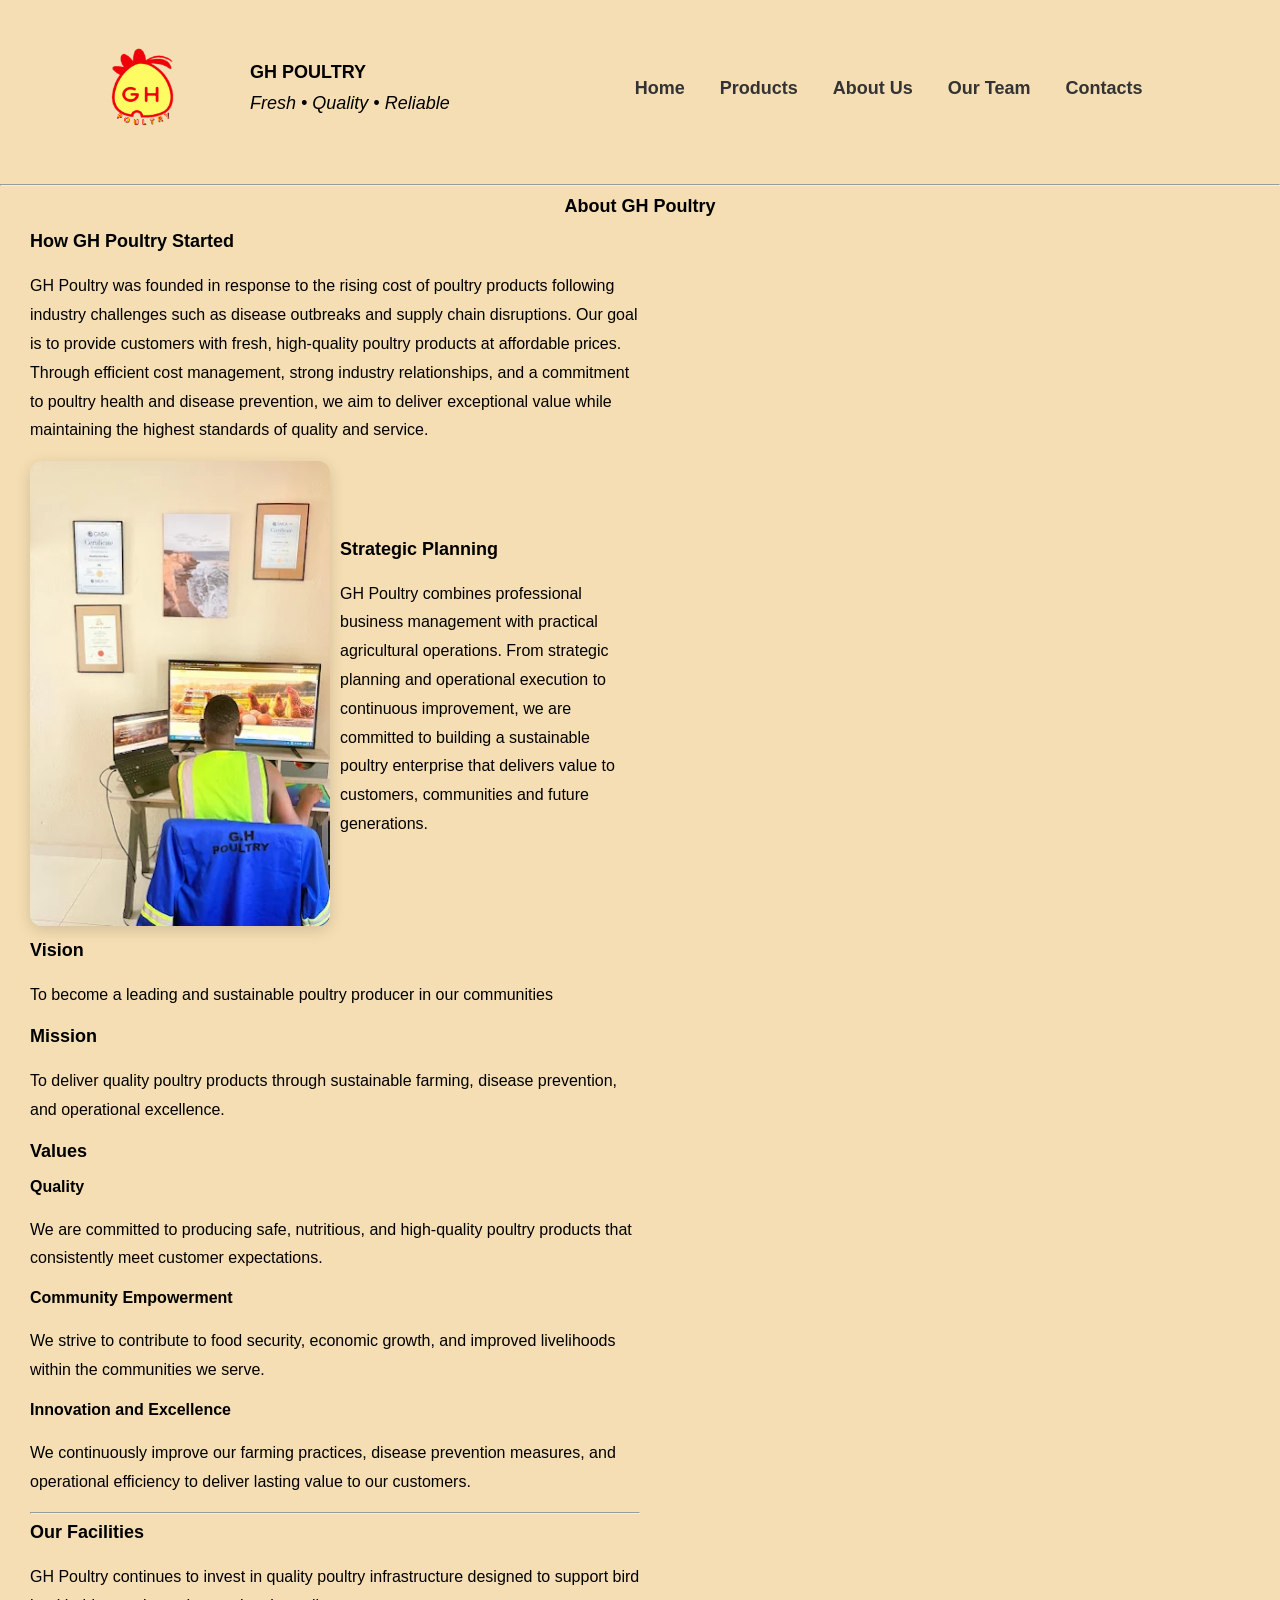
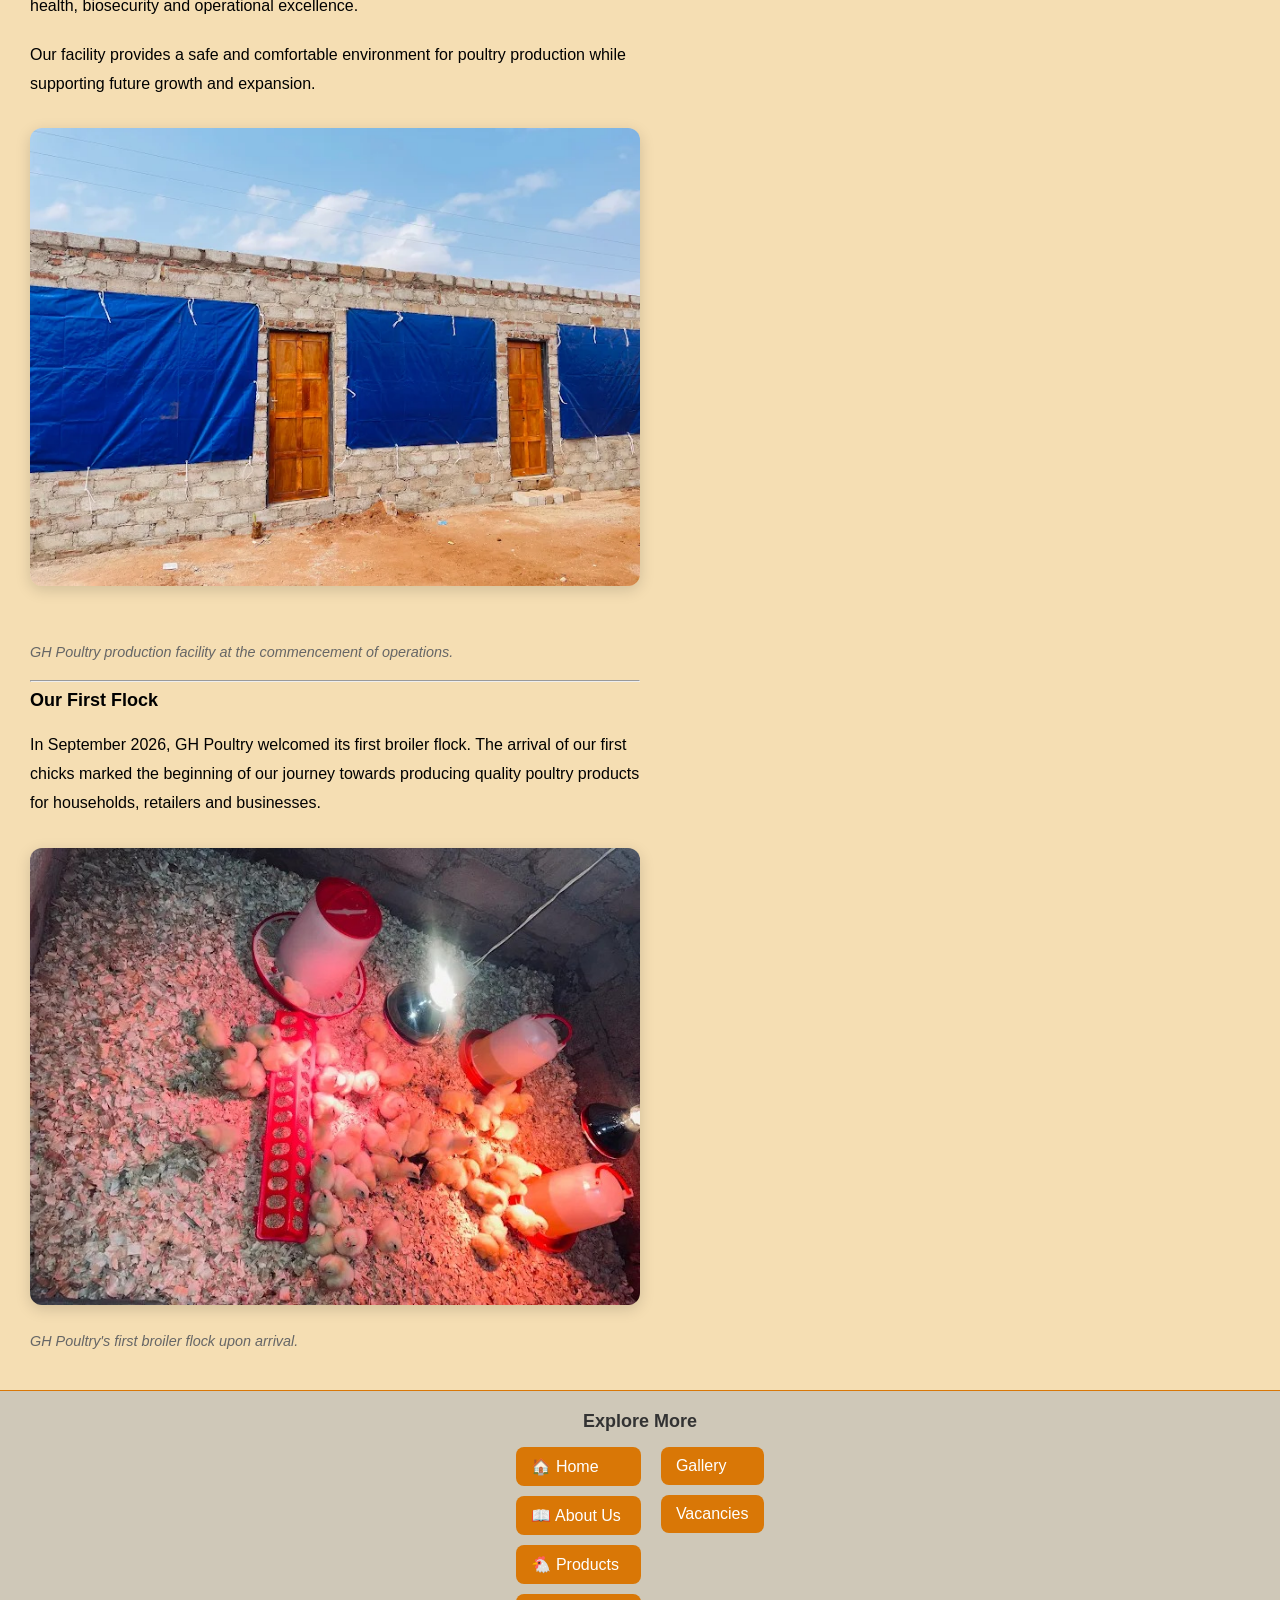
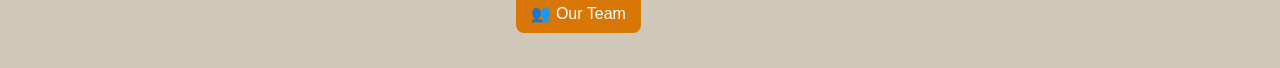
==== commit 8d3dbe52: "added gallery page and website updates#" ====
--- a/about.html
+++ b/about.html
@@ -163,6 +163,32 @@
 </div>
 
 </div>
+<section class="explore-section">
+
+    <section class="quick-links">
+        <h2>Explore More</h2>
+
+        <div class="links-columns">
+
+            <div class="left-links">
+                <a href="index.html">🏠 Home</a>
+                <a href="about.html">📖 About Us</a>
+                <a href="products.html">🐔 Products</a>
+                <a href="team.html">👥 Our Team</a>
+            </div>
+
+            <div class="right-links">
+                <a href="gallery.html"📸> Gallery</a>
+                <a vacancies.html💼> Vacancies</a>
+            </div>
+
+        </div>
+
+    </section>
+
+</section>
+
+
 </body>
 
 </html>
--- a/style.css
+++ b/style.css
@@ -61,8 +61,8 @@
 }
 
 .about-left p {
-    width: 70%;
-    text-align: justify;
+    width: 100%;
+    text-align: left;
     line-height: 1.8;
 }
 
@@ -337,6 +337,94 @@
 
 @media screen and (max-width: 768px){
 
+.story-image,
+.facility-section,
+.flock-section {
+    margin-top: 10px;
+    margin-bottom: 10px;
+}
+
+.story-section {
+    margin: 10px 0;
+    gap: 10px;
+}
+
+.about-left h2 {
+    margin-top: 15px;
+    margin-bottom: 8px;
+}
+
+.about-left h3 {
+    margin-top: 10px;
+    margin-bottom: 5px;
+}
+
+.about-left p {
+    margin-top: 5px;
+    margin-bottom: 10px;
+}
+
+    .about-left p,
+.story-text p {
+    font-size: 17px;
+    line-height: 2;
+    text-align: justify;
+    text-justify: inter-word;
+    hyphens: auto;
+}
+
+.about-page {
+    max-width: 100%;
+}
+
+.about-left p {
+    font-size: 18px;
+    line-height: 2;
+}
+
+.about-left h2,
+.about-left h3,
+.about-left p {
+    padding-left: 8px;
+    padding-right: 8px;
+    box-sizing: border-box;
+}
+
+
+.about-left h2,
+.about-left h3 {
+    max-width: 700px;
+    margin-left: auto;
+    margin-right: auto;
+    padding: 0 12px;
+    box-sizing: border-box;
+}
+
+.about-page {
+    display: block;
+    padding: 0;
+    margin: 0;
+}
+
+.about-left {
+    width: 100%;
+    max-width: 100%;
+    padding: 0;
+    box-sizing: border-box;
+}
+
+.about-left p {
+    width: 100%;
+    max-width: 700px;
+    margin: 15px auto;
+    padding: 0 12px;
+    text-align: left;
+    line-height: 2.0;
+    box-sizing: border-box;
+}
+
+
+
   .menu-toggle{
     display: block;
     position: absolute;
@@ -479,13 +567,15 @@
 }
 
 input,
-textarea{
+textarea,
+select {
     width: 90%;
     max-width: 300px;
     padding: 10px;
     font-size: 16px;
     border-radius: 8px;
     border: 1px solid #ccc;
+    box-sizing: border-box;
 }
 
 button[type="submit"]{
@@ -497,20 +587,22 @@
     font-weight: bold;
 }
 
-.about-page{
-    flex-direction: column;
-}
+.contact-info {
+    width: 80%;
+    margin: 0 auto;
+    text-align: left;
+}
+
+.contact-info p {
+    text-align: left;
+}
+
 
 .about-left,
-.about-right{
-    width: 100%;
-    padding-right: 0;
-}
-
-.about-left p{
-    width: 100%;
-    text-align: left;
-    line-height: 1.8;
+.about-right {
+    width: 100%;
+    max-width: 100%;
+    padding: 0;
 }
 
 .member{
@@ -534,9 +626,10 @@
 .story-section {
     display: flex;
     align-items: center;
-    gap: 40px;
-    margin: 50px 0;
-}
+    gap: 10px;
+    margin: 10px 0;
+}
+
 
 .story-image {
     flex: 1;
@@ -593,4 +686,219 @@
     width: 100%;
     border-radius: 12px;
     box-shadow: 0 4px 15px rgba(0,0,0,0.15);
+}
+
+
+
+.contact-intro {
+    text-align: justify;
+    font-size: 1.05rem;
+    max-width: 700px;
+    margin: 0 auto 30px auto;
+    line-height: 1.6;
+    padding: 0 12px;
+}
+
+
+.phone-icon {
+    color: #333;
+}
+
+.whatsapp-icon {
+    color: #25D366;
+}
+
+.email-icon {
+    color: #0078D4;
+}
+
+.contact-info i {
+    font-size: 20px;
+    margin-right: 8px;
+}
+
+.whatsapp-link {
+    text-decoration: none;
+    color: #000;
+}
+
+.whatsapp-link:hover {
+    color: #25D366;
+}
+
+.whatsapp-icon {
+    color: #25D366;
+    margin-right: 8px;
+    font-size: 20px;
+}
+
+.flock-section {
+    margin-top: 30px;
+    margin-bottom: 50px;
+    text-align: center;
+}
+
+
+.facility-section img {
+    width: 100%;
+    border-radius: 12px;
+    box-shadow: 0 4px 15px rgba(0,0,0,0.15);
+}
+
+.photo-caption {
+    text-align: center;
+    font-size: 0.9rem;
+    font-style: italic;
+    margin-top: 10px;
+    color: #666;
+}
+
+.flock-section {
+    margin-top: 30px;
+    margin-bottom: 20px;
+    text-align: center;
+}
+
+.flock-section img {
+    width: 100%;
+    border-radius: 12px;
+    box-shadow: 0 4px 15px rgba(0,0,0,0.15);
+}
+
+
+.story-text {
+    width: 100%;
+}
+
+@media screen and (max-width: 768px) {
+
+    .about-left p,
+    .story-text p {
+        text-align: justify !important;
+        text-justify: inter-word;
+    }
+
+}
+
+
+@media screen and (max-width: 768px) {
+
+    .about-left p,
+    .story-text p {
+        text-align: justify !important;
+        text-justify: inter-word;
+        hyphens: auto;
+        font-size: 12px;
+        line-height: 2;
+        padding-left: 8px;
+        padding-right: 8px;
+    }
+
+}
+
+h1 {
+    font-size: 18px;
+}
+
+h2 {
+    font-size: 18px;
+    margin-top: 2px;
+    margin-bottom: 7px;
+}
+
+h3 {
+    font-size: 16px;
+}
+
+.quick-links {
+    text-align: center;
+   padding: 5px 20px 15px 20px;
+}
+
+.links-columns {
+    display: flex;
+    justify-content: center;
+    gap: 20px;
+}
+
+.left-links,
+.right-links {
+    display: flex;
+    flex-direction: column;
+    gap: 10px;
+}
+
+.left-links a,
+.right-links a {
+    background: #d97706;
+    color: white;
+    text-decoration: none;
+    padding: 10px 15px;
+    border-radius: 8px;
+    font-weight: light;
+    text-align: left;
+}
+
+.left-links a:hover,
+.right-links a:hover {
+    background: #b45309;
+}
+
+.explore-section {
+    background: #cfc8b8;
+   
+backdrop-filter: blur(15px);
+    border-top: 0.1px solid #d97706;
+    padding: 10px 15px 20px 15px;
+    margin-top: 20px;
+}
+
+.explore-section h2 {
+    color: #333;
+    margin-top: 5px;
+    margin-bottom: 15px;}
+
+
+
+
+
+.gallery-book {
+    width: 100%;
+}
+
+.gallery-book img {
+    width: 100%;
+    border-radius: 12px;
+    box-shadow: 0 4px 15px rgba(0,0,0,0.15);
+}
+
+
+.slide.active {
+    display: block;
+}
+
+.dots {
+    text-align: center;
+    margin-top: 2px;
+}
+
+.dot {
+    width: 2px;
+    height: 2px;
+    display: inline-block;
+    border-radius: 20%;
+    margin: 0 2px;
+    background: #bdbdbd;
+}
+
+.active-dot {
+    background: #333;
+}
+
+.slide {
+    display: none !important;
+}
+
+.slide.active {
+    display: block !important;
 }
